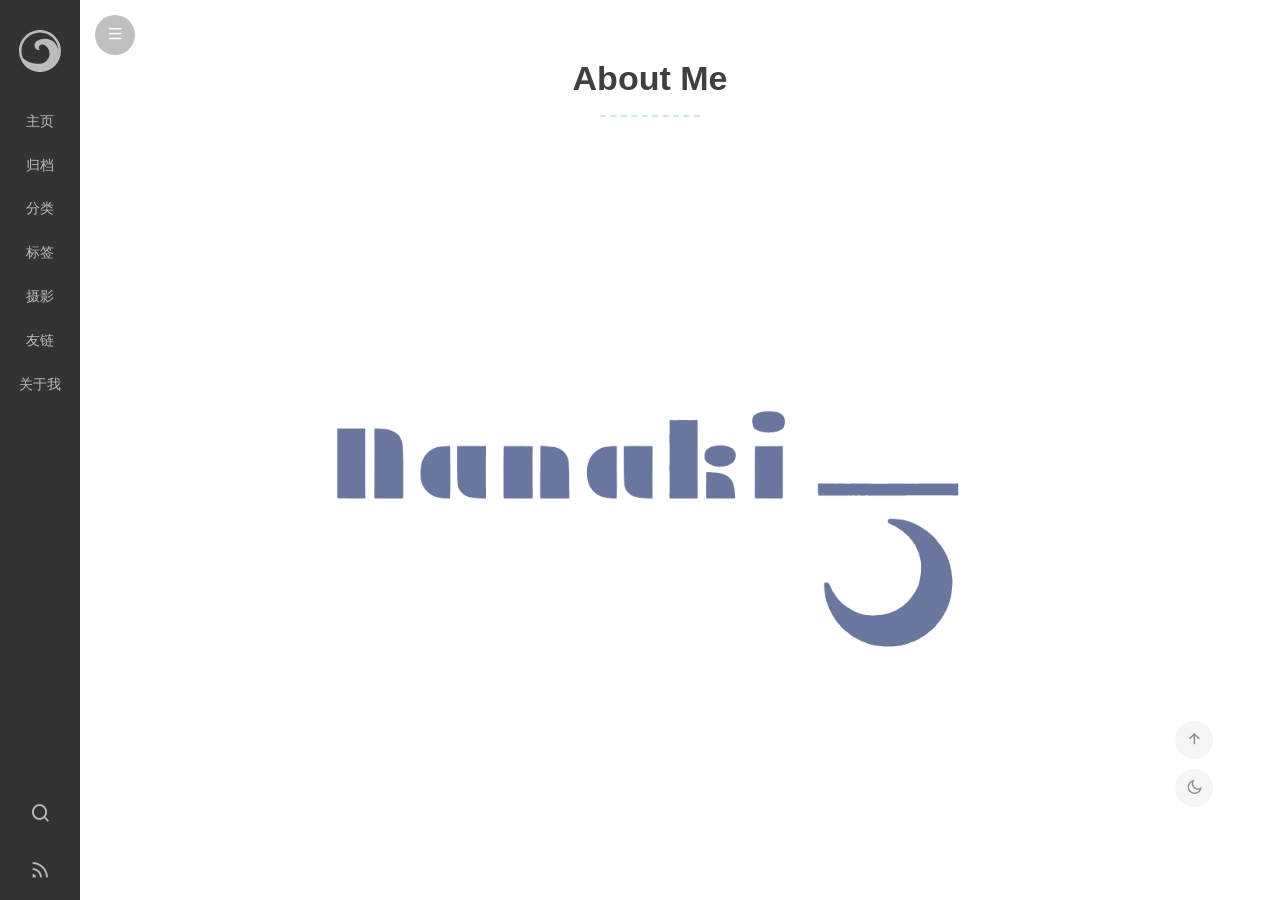
==== about/index.html @ 1ebc5bdf "Site updated: 2023-03-01 19:39:30" ====
<!DOCTYPE html>


<html lang="zh-CN">
  

    <head>
      <meta charset="utf-8" />
       
      <meta name="keywords" content="生活，旅行，代码，博客" />
       
      <meta name="description" content="前路漫漫，当克己，当慎独" />
      
      <meta
        name="viewport"
        content="width=device-width, initial-scale=1, maximum-scale=1"
      />
      <title>About Me |  Nanaki Blog</title>
  <meta name="generator" content="hexo-theme-ayer">
      
      <link rel="shortcut icon" href="/favicon.ico" />
       
<link rel="stylesheet" href="/dist/main.css">

      
<link rel="stylesheet" href="/css/fonts/remixicon.css">

      
<link rel="stylesheet" href="/css/custom.css">
 
      <script src="https://cdn.staticfile.org/pace/1.2.4/pace.min.js"></script>
       
 

      <link
        rel="stylesheet"
        href="https://cdn.jsdelivr.net/npm/@sweetalert2/theme-bulma@5.0.1/bulma.min.css"
      />
      <script src="https://cdn.jsdelivr.net/npm/sweetalert2@11.0.19/dist/sweetalert2.min.js"></script>

      <!-- mermaid -->
      
      <style>
        .swal2-styled.swal2-confirm {
          font-size: 1.6rem;
        }
      </style>
    </head>
  </html>
</html>


<body>
  <div id="app">
    
      
    <main class="content on">
      <section class="outer">
  <article
  id="about-"
  class="article article-type-about"
  itemscope
  itemprop="blogPost"
  data-scroll-reveal
>
  <div class="article-inner">
    
    <header class="article-header">
       
<h1 class="article-title sea-center" style="border-left:0" itemprop="name">
  About Me
</h1>
 

      
    </header>
       
    <div class="article-entry" itemprop="articleBody">
       
  <img src="[data-uri]">



<blockquote>
<p>姓名：Nanaki Zhang</p>
<p>现居：Shaanxi Xi’an</p>
<p>邮箱：<a href="mailto:&#110;&#97;&#110;&#x61;&#107;&#x69;&#46;&#100;&#x65;&#x73;&#117;&#x6b;&#97;&#x40;&#x67;&#x6d;&#x61;&#x69;&#x6c;&#46;&#x63;&#111;&#x6d;">&#110;&#97;&#110;&#x61;&#107;&#x69;&#46;&#100;&#x65;&#x73;&#117;&#x6b;&#97;&#x40;&#x67;&#x6d;&#x61;&#x69;&#x6c;&#46;&#x63;&#111;&#x6d;</a></p>
</blockquote>
 
      <!-- reward -->
      
      <div id="reword-out">
        <div id="reward-btn">
          打赏
        </div>
      </div>
      
    </div>
    

    <!-- copyright -->
    
    <div class="declare">
      <ul class="post-copyright">
        <li>
          <i class="ri-copyright-line"></i>
          <strong>版权声明： </strong>
          
          本博客所有文章除特别声明外，著作权归作者所有。转载请注明出处！
          
        </li>
      </ul>
    </div>
    
    <footer class="article-footer">
       
<div class="share-btn">
      <span class="share-sns share-outer">
        <i class="ri-share-forward-line"></i>
        分享
      </span>
      <div class="share-wrap">
        <i class="arrow"></i>
        <div class="share-icons">
          
          <a class="weibo share-sns" href="javascript:;" data-type="weibo">
            <i class="ri-weibo-fill"></i>
          </a>
          <a class="weixin share-sns wxFab" href="javascript:;" data-type="weixin">
            <i class="ri-wechat-fill"></i>
          </a>
          <a class="qq share-sns" href="javascript:;" data-type="qq">
            <i class="ri-qq-fill"></i>
          </a>
          <a class="douban share-sns" href="javascript:;" data-type="douban">
            <i class="ri-douban-line"></i>
          </a>
          <!-- <a class="qzone share-sns" href="javascript:;" data-type="qzone">
            <i class="icon icon-qzone"></i>
          </a> -->
          
          <a class="facebook share-sns" href="javascript:;" data-type="facebook">
            <i class="ri-facebook-circle-fill"></i>
          </a>
          <a class="twitter share-sns" href="javascript:;" data-type="twitter">
            <i class="ri-twitter-fill"></i>
          </a>
          <a class="google share-sns" href="javascript:;" data-type="google">
            <i class="ri-google-fill"></i>
          </a>
        </div>
      </div>
</div>

<div class="wx-share-modal">
    <a class="modal-close" href="javascript:;"><i class="ri-close-circle-line"></i></a>
    <p>扫一扫，分享到微信</p>
    <div class="wx-qrcode">
      <img src="//api.qrserver.com/v1/create-qr-code/?size=150x150&data=https://nanakimei.github.io/about/" alt="微信分享二维码">
    </div>
</div>

<div id="share-mask"></div>  
    </footer>
  </div>

   
  
   
  
</article>

</section>
      <footer class="footer">
  <div class="outer">
    <ul>
      <li>
        Copyrights &copy;
        2023
        <i class="ri-heart-fill heart_icon"></i> Nanaki
      </li>
    </ul>
    <ul>
      <li>
        
      </li>
    </ul>
    <ul>
      <li>
        
        
        <span>
  <span><i class="ri-user-3-fill"></i>访问人数:<span id="busuanzi_value_site_uv"></span></span>
  <span class="division">|</span>
  <span><i class="ri-eye-fill"></i>浏览次数:<span id="busuanzi_value_page_pv"></span></span>
</span>
        
      </li>
    </ul>
    <ul>
      
    </ul>
    <ul>
      
    </ul>
    <ul>
      <li>
        <!-- cnzz统计 -->
        
        <script type="text/javascript" src='https://s9.cnzz.com/z_stat.php?id=1278069914&amp;web_id=1278069914'></script>
        
      </li>
    </ul>
  </div>
</footer>    
    </main>
    <div class="float_btns">
      <div class="totop" id="totop">
  <i class="ri-arrow-up-line"></i>
</div>

<div class="todark" id="todark">
  <i class="ri-moon-line"></i>
</div>

    </div>
    <aside class="sidebar on">
      <button class="navbar-toggle"></button>
<nav class="navbar">
  
  <div class="logo">
    <a href="/"><img src="/images/ayer-side.svg" alt="Nanaki Blog"></a>
  </div>
  
  <ul class="nav nav-main">
    
    <li class="nav-item">
      <a class="nav-item-link" href="/">主页</a>
    </li>
    
    <li class="nav-item">
      <a class="nav-item-link" href="/archives">归档</a>
    </li>
    
    <li class="nav-item">
      <a class="nav-item-link" href="/categories">分类</a>
    </li>
    
    <li class="nav-item">
      <a class="nav-item-link" href="/tags">标签</a>
    </li>
    
    <li class="nav-item">
      <a class="nav-item-link" target="_blank" rel="noopener" href="https://space.bilibili.com/486816?spm_id_from=333.337.0.0">摄影</a>
    </li>
    
    <li class="nav-item">
      <a class="nav-item-link" href="/friends">友链</a>
    </li>
    
    <li class="nav-item">
      <a class="nav-item-link" href="/about">关于我</a>
    </li>
    
  </ul>
</nav>
<nav class="navbar navbar-bottom">
  <ul class="nav">
    <li class="nav-item">
      
      <a class="nav-item-link nav-item-search"  title="搜索">
        <i class="ri-search-line"></i>
      </a>
      
      
      <a class="nav-item-link" target="_blank" href="/atom.xml" title="RSS Feed">
        <i class="ri-rss-line"></i>
      </a>
      
    </li>
  </ul>
</nav>
<div class="search-form-wrap">
  <div class="local-search local-search-plugin">
  <input type="search" id="local-search-input" class="local-search-input" placeholder="Search...">
  <div id="local-search-result" class="local-search-result"></div>
</div>
</div>
    </aside>
    <div id="mask"></div>

<!-- #reward -->
<div id="reward">
  <span class="close"><i class="ri-close-line"></i></span>
  <p class="reward-p"><i class="ri-cup-line"></i>请我喝杯咖啡吧~</p>
  <div class="reward-box">
    
    <div class="reward-item">
      <img class="reward-img" src="/images/alipay.jpg">
      <span class="reward-type">支付宝</span>
    </div>
    
    
    <div class="reward-item">
      <img class="reward-img" src="/images/wechat.jpg">
      <span class="reward-type">微信</span>
    </div>
    
  </div>
</div>
    
<script src="/js/jquery-3.6.0.min.js"></script>
 
<script src="/js/lazyload.min.js"></script>

<!-- Tocbot -->

<script src="https://cdn.staticfile.org/jquery-modal/0.9.2/jquery.modal.min.js"></script>
<link
  rel="stylesheet"
  href="https://cdn.staticfile.org/jquery-modal/0.9.2/jquery.modal.min.css"
/>
<script src="https://cdn.staticfile.org/justifiedGallery/3.8.1/js/jquery.justifiedGallery.min.js"></script>

<script src="/dist/main.js"></script>

<!-- ImageViewer -->
 <!-- Root element of PhotoSwipe. Must have class pswp. -->
<div class="pswp" tabindex="-1" role="dialog" aria-hidden="true">

    <!-- Background of PhotoSwipe. 
         It's a separate element as animating opacity is faster than rgba(). -->
    <div class="pswp__bg"></div>

    <!-- Slides wrapper with overflow:hidden. -->
    <div class="pswp__scroll-wrap">

        <!-- Container that holds slides. 
            PhotoSwipe keeps only 3 of them in the DOM to save memory.
            Don't modify these 3 pswp__item elements, data is added later on. -->
        <div class="pswp__container">
            <div class="pswp__item"></div>
            <div class="pswp__item"></div>
            <div class="pswp__item"></div>
        </div>

        <!-- Default (PhotoSwipeUI_Default) interface on top of sliding area. Can be changed. -->
        <div class="pswp__ui pswp__ui--hidden">

            <div class="pswp__top-bar">

                <!--  Controls are self-explanatory. Order can be changed. -->

                <div class="pswp__counter"></div>

                <button class="pswp__button pswp__button--close" title="Close (Esc)"></button>

                <button class="pswp__button pswp__button--share" style="display:none" title="Share"></button>

                <button class="pswp__button pswp__button--fs" title="Toggle fullscreen"></button>

                <button class="pswp__button pswp__button--zoom" title="Zoom in/out"></button>

                <!-- Preloader demo http://codepen.io/dimsemenov/pen/yyBWoR -->
                <!-- element will get class pswp__preloader--active when preloader is running -->
                <div class="pswp__preloader">
                    <div class="pswp__preloader__icn">
                        <div class="pswp__preloader__cut">
                            <div class="pswp__preloader__donut"></div>
                        </div>
                    </div>
                </div>
            </div>

            <div class="pswp__share-modal pswp__share-modal--hidden pswp__single-tap">
                <div class="pswp__share-tooltip"></div>
            </div>

            <button class="pswp__button pswp__button--arrow--left" title="Previous (arrow left)">
            </button>

            <button class="pswp__button pswp__button--arrow--right" title="Next (arrow right)">
            </button>

            <div class="pswp__caption">
                <div class="pswp__caption__center"></div>
            </div>

        </div>

    </div>

</div>

<link rel="stylesheet" href="https://cdn.staticfile.org/photoswipe/4.1.3/photoswipe.min.css">
<link rel="stylesheet" href="https://cdn.staticfile.org/photoswipe/4.1.3/default-skin/default-skin.min.css">
<script src="https://cdn.staticfile.org/photoswipe/4.1.3/photoswipe.min.js"></script>
<script src="https://cdn.staticfile.org/photoswipe/4.1.3/photoswipe-ui-default.min.js"></script>

<script>
    function viewer_init() {
        let pswpElement = document.querySelectorAll('.pswp')[0];
        let $imgArr = document.querySelectorAll(('.article-entry img:not(.reward-img)'))

        $imgArr.forEach(($em, i) => {
            $em.onclick = () => {
                // slider展开状态
                // todo: 这样不好，后面改成状态
                if (document.querySelector('.left-col.show')) return
                let items = []
                $imgArr.forEach(($em2, i2) => {
                    let img = $em2.getAttribute('data-idx', i2)
                    let src = $em2.getAttribute('data-target') || $em2.getAttribute('src')
                    let title = $em2.getAttribute('alt')
                    // 获得原图尺寸
                    const image = new Image()
                    image.src = src
                    items.push({
                        src: src,
                        w: image.width || $em2.width,
                        h: image.height || $em2.height,
                        title: title
                    })
                })
                var gallery = new PhotoSwipe(pswpElement, PhotoSwipeUI_Default, items, {
                    index: parseInt(i)
                });
                gallery.init()
            }
        })
    }
    viewer_init()
</script> 
<!-- MathJax -->

<!-- Katex -->

<!-- busuanzi  -->
 
<script src="/js/busuanzi-2.3.pure.min.js"></script>
 
<!-- ClickLove -->

<!-- ClickBoom1 -->

<!-- ClickBoom2 -->

<!-- CodeCopy -->
 
<link rel="stylesheet" href="/css/clipboard.css">
 <script src="https://cdn.staticfile.org/clipboard.js/2.0.10/clipboard.min.js"></script>
<script>
  function wait(callback, seconds) {
    var timelag = null;
    timelag = window.setTimeout(callback, seconds);
  }
  !function (e, t, a) {
    var initCopyCode = function(){
      var copyHtml = '';
      copyHtml += '<button class="btn-copy" data-clipboard-snippet="">';
      copyHtml += '<i class="ri-file-copy-2-line"></i><span>COPY</span>';
      copyHtml += '</button>';
      $(".highlight .code pre").before(copyHtml);
      $(".article pre code").before(copyHtml);
      var clipboard = new ClipboardJS('.btn-copy', {
        target: function(trigger) {
          return trigger.nextElementSibling;
        }
      });
      clipboard.on('success', function(e) {
        let $btn = $(e.trigger);
        $btn.addClass('copied');
        let $icon = $($btn.find('i'));
        $icon.removeClass('ri-file-copy-2-line');
        $icon.addClass('ri-checkbox-circle-line');
        let $span = $($btn.find('span'));
        $span[0].innerText = 'COPIED';
        
        wait(function () { // 等待两秒钟后恢复
          $icon.removeClass('ri-checkbox-circle-line');
          $icon.addClass('ri-file-copy-2-line');
          $span[0].innerText = 'COPY';
        }, 2000);
      });
      clipboard.on('error', function(e) {
        e.clearSelection();
        let $btn = $(e.trigger);
        $btn.addClass('copy-failed');
        let $icon = $($btn.find('i'));
        $icon.removeClass('ri-file-copy-2-line');
        $icon.addClass('ri-time-line');
        let $span = $($btn.find('span'));
        $span[0].innerText = 'COPY FAILED';
        
        wait(function () { // 等待两秒钟后恢复
          $icon.removeClass('ri-time-line');
          $icon.addClass('ri-file-copy-2-line');
          $span[0].innerText = 'COPY';
        }, 2000);
      });
    }
    initCopyCode();
  }(window, document);
</script>
 
<!-- CanvasBackground -->

<script>
  if (window.mermaid) {
    mermaid.initialize({ theme: "forest" });
  }
</script>


    
    <div id="music">
    
    
    
    <iframe frameborder="no" border="1" marginwidth="0" marginheight="0" width="200" height="52"
        src="//music.163.com/outchain/player?type=2&id=2613060712&auto=1&height=32"></iframe>
</div>

<style>
    #music {
        position: fixed;
        right: 15px;
        bottom: 0;
        z-index: 998;
    }
</style>
    
    

  </div>
</body>

</html>
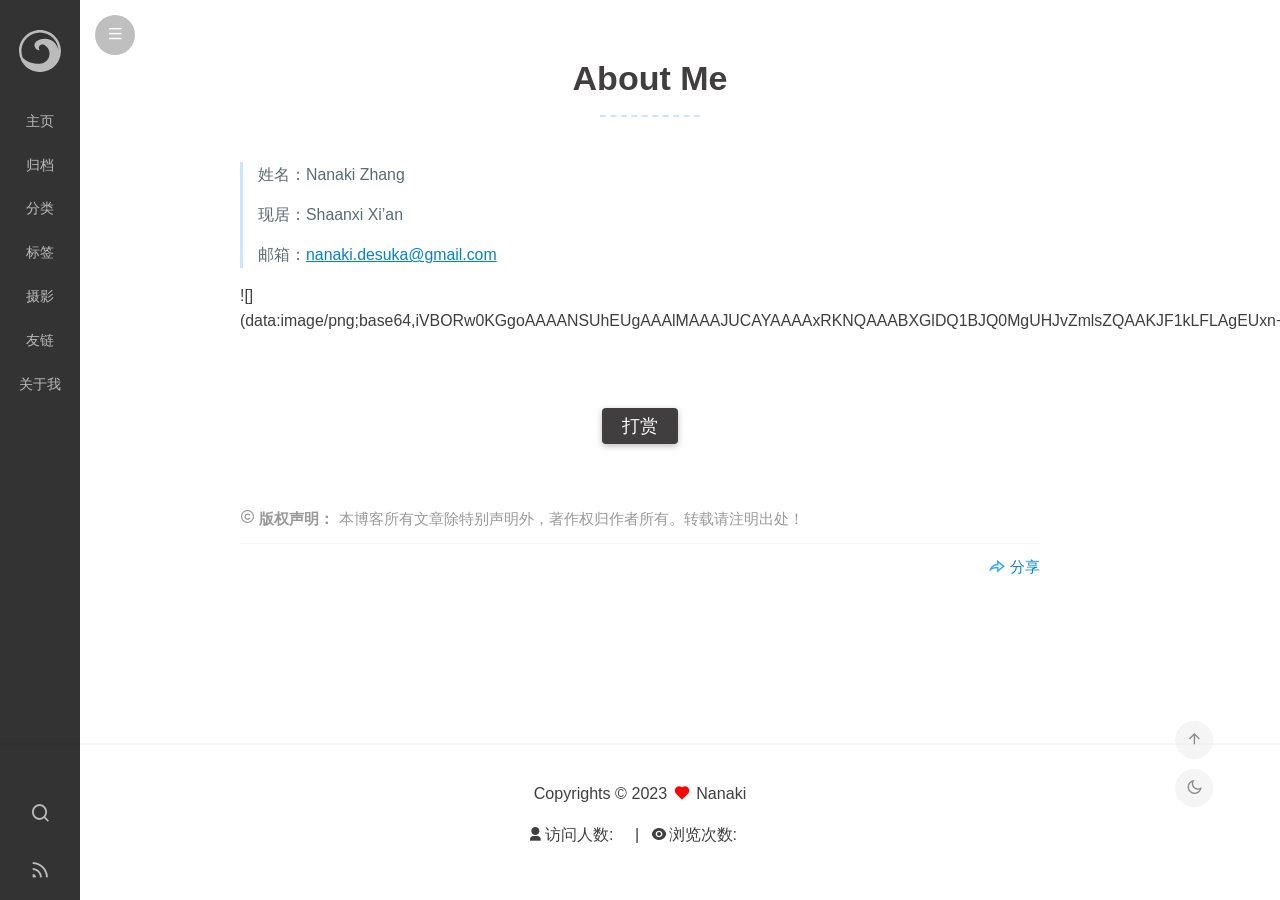
==== commit 4ea27b35: "Site updated: 2023-03-01 19:54:05" ====
--- a/about/index.html
+++ b/about/index.html
@@ -77,15 +77,12 @@
        
     <div class="article-entry" itemprop="articleBody">
        
-  <img src="[data-uri]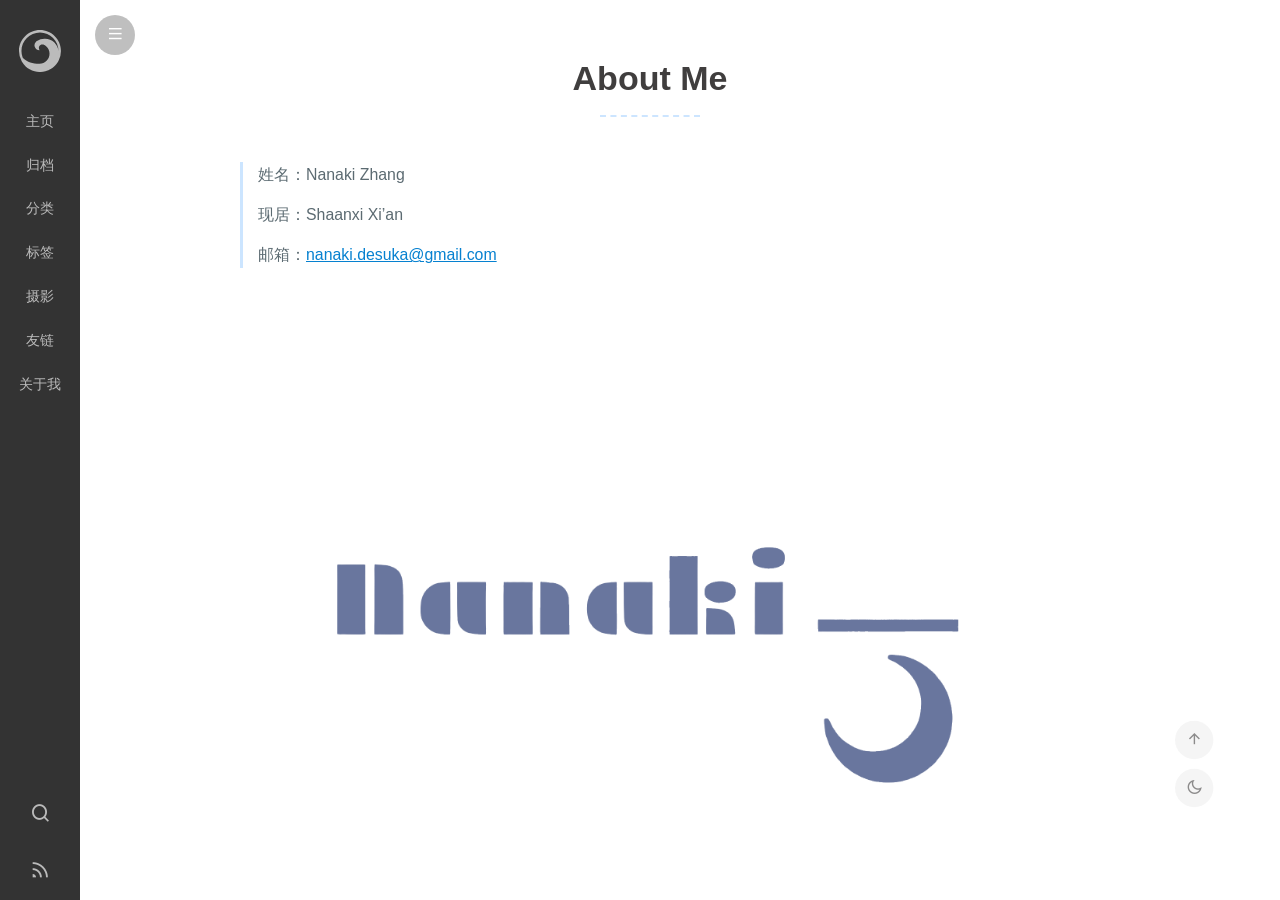
==== commit a6177b22: "Site updated: 2023-03-01 19:55:53" ====
--- a/about/index.html
+++ b/about/index.html
@@ -80,10 +80,9 @@
   <blockquote>
 <p>姓名：Nanaki Zhang</p>
 <p>现居：Shaanxi Xi’an</p>
-<p>邮箱：<a href="mailto:&#110;&#97;&#110;&#97;&#x6b;&#x69;&#x2e;&#x64;&#x65;&#x73;&#117;&#107;&#97;&#64;&#x67;&#109;&#97;&#x69;&#x6c;&#x2e;&#99;&#x6f;&#x6d;">&#110;&#97;&#110;&#97;&#x6b;&#x69;&#x2e;&#x64;&#x65;&#x73;&#117;&#107;&#97;&#64;&#x67;&#109;&#97;&#x69;&#x6c;&#x2e;&#99;&#x6f;&#x6d;</a></p>
+<p>邮箱：<a href="mailto:&#x6e;&#x61;&#x6e;&#97;&#x6b;&#x69;&#x2e;&#100;&#x65;&#115;&#117;&#107;&#97;&#x40;&#103;&#x6d;&#x61;&#x69;&#x6c;&#46;&#x63;&#x6f;&#x6d;">&#x6e;&#x61;&#x6e;&#97;&#x6b;&#x69;&#x2e;&#100;&#x65;&#115;&#117;&#107;&#97;&#x40;&#103;&#x6d;&#x61;&#x69;&#x6c;&#46;&#x63;&#x6f;&#x6d;</a></p>
 </blockquote>
-<p>![](data:image&#x2F;png;base64,iVBORw0KGgoAAAANSUhEUgAAAlMAAAJUCAYAAAAxRKNQAAABXGlDQ1BJQ0MgUHJvZmlsZQAAKJF1kLFLAgEUxn+mIYVgUEREg0M0adTZ0FoREYmIFlS0nKdpYHqcV9HWUFCbUEub6NLUWBAN&#x2F;QcFQUNE1NQfELmUXO+0UqMePN6Pj&#x2F;c+Ph60eVRdz7iA9axpRGcmfYtLyz73C04cdNBNQNXy+kQkEpIVvmdrVe5kV+o2YHvNXRycbpb3n1VvOL5S7P9jv6U6E8m8JvNDWtF0wwTHiHBky9Rt3hHuMSSU8JHNqTqf2Byv82VtZz46JXwj3KWl1YTwk7A&#x2F;3qSnmng9s6F9ZbDTe5LZhZjMXukBQkwTxkcMhTGSBBhFUv1zM1a7mSKHzjYGa6RIY8r9hCg6GXHwMUsWjWH8woq4KQTtX&#x2F;&#x2F;+YUPLlWD8DZyFhhY&#x2F;hvM96LtvaINF8O7C2bWuGurPZx0VV341qNTZMwntj5b1OgTuQ6gWLOu9ZFnVsvg&#x2F;wFX2Ey4XY6KgIsR9AAAAOGVYSWZNTQAqAAAACAABh2kABAAAAAEAAAAaAAAAAAACoAIABAAAAAEAAAJToAMABAAAAAEAAAJUAAAAAPwuWbkAACyXSURBVHgB7d1tdxNHmgZgyTYQkpDMJtkv+&#x2F;9&#x2F;[base64]&#x2F;v3bP7uzWy2WMzmy8Vs1r6Gv8&#x2F;m89ns5ma2nA&#x2F;&#x2F;bX1zO1ve3s2WT756&#x2F;&#x2F;PrZzFDAqMICFOjMOqEAAEC&#x2F;QnM79&#x2F;N5n&#x2F;9Prt58+f78LRjiEOk+vgaAlYLVIuvvpkt755+&#x2F;Lm&#x2F;ESCwUUCY2sjihwQIEJi2QAtSt7&#x2F;9&#x2F;GiI2jjL5XI2HwLY7Zu&#x2F;ZvcvfhiC1bONb&#x2F;NDAgTeC7hnykogQIDAtQks7me3r345Lkg9sFjObl&#x2F;&#x2F;Opvfv33wU98QIPBQQJh66OE7AgQITF7g5u1fw&#x2F;1Q9+PMo52l+nu4TOhFgMBWAZf5ttL4BQECFQTajdnxq91j1NG9RfN3455JcmYqXiE6uHIBYerKC2x6BAjsFrj9&#x2F;d&#x2F;xWZx2T9H9ix93H+icvx07TLVPAXoRILBVwGW+rTR+QYAAgYkKDFscjPlajtzfmGPTF4EeBISpHqpgDAQIEBhRYPRLjrdPRhydrghcn4AwdX01NSMCBIoLLJ+MuzfU8k6YKr6kTP8RAWHqESC&#x2F;JkCAwNQE2pmpxTffjzLsVV&#x2F;D5p1eBAhsF3AD+nab7n7THgVx8+freFyL599u&#x2F;ORR26TvZv0R6GE75PXjJWbDYyZW90y0R0600&#x2F;3t8RNeBAh0LbB4NgSgYVuDmz9eDeNcHjXW9miZtmnn8D&#x2F;6o9prRKCKgDA1pUoP+8bM2&#x2F;4x6evZ8409rB498Un&#x2F;G&#x2F;&#x2F;vcwhSi6fPZ8v2ZVfkjY5+SKAXgcVX384Wz75e&#x2F;UfS&#x2F;M0fw7P59tsyof1vu4Wx5dPhGX1eBAg8KiBMPUrkDQ8E2n&#x2F;p&#x2F;v3HbNa+hk&#x2F;43H&#x2F;93SpYPXiPbwgQ6EdgOLPcnrE3a1+rhxwPm3m2BxwPDzqef9jYc3XmefWg4w9nodvfvQgQ2FtAmNqbyhu&#x2F;EGiPrHj9crZ4&#x2F;m74evHFr&#x2F;2AAIHOBNql+tkQlD7snHDcxb&#x2F;O5mQ4BDoQ8J8fHRRh6kO4+fPVbLXx4ZH3ZUx9&#x2F;sZPgAABArUFhKna9R9t9vPhst&#x2F;q8t9oPeqIAAECBAhMQ0CYmkadJjHK9580dOFgEsUySAIECBAYTUCYGo1SR+0p9c5OWQcECBAgUE1AmKpW8RPPd&#x2F;7X7yc+gu4JECBAgEBfAsJUX&#x2F;WY&#x2F;GjaXlXHbhA4+cmbAAECBAiUFBCmSpb9tJOe3w&#x2F;72HgRIECAAIEiAvaZKlLos06zbQQ4PIbiVK&#x2F;V2a92jNWmg+83H1wda7054ScHbpsStk8axq8Nfe&#x2F;qsz36Z&#x2F;72711v2e93w8aobQfrz1+re9OaQXu1x&#x2F;sM4&#x2F;vnkT&#x2F;zYROhYT+hHl5TqNVZnYaatUc2zRfDGdxWv7Y+h3W8enRT2yiz7QM1PFev7UC+enRTNLhhR6kRLru3R8osn9gJPSqFxlcvcLp&#x2F;8a6ezgS3CbR&#x2F;KJazZ9t+fcTPl7P5m79W4eSmBZR1iPisp1WY+PyBrMNlx7YPVvra2PeOTudv23MURzju8A&#x2F;rbEOYmv&#x2F;9++5HgwwBq&#x2F;0DuBgeHXTefwinV6sdZRztVy1Y3&#x2F;z1emvAHh7S9M+x2lpvr9UDhtsTBtoaOOY1fLD25o&#x2F;fjmn5oE0L8+ddQw8O7xsCkxAQpiZRpokNcsTLfKuHLw+h5P29WBNzuORwh8f+NLvb4aud7Vg8&#x2F;fr9LvUnfEi1Wm0ueDuLePP7vzf&#x2F;csdP29nN299+ni2++dfGs5M7mvoVAQJnFhCmzgxe4XDr531Fcx0ufdy++nU4+&#x2F;Im6kbjQWB4Dtv6rMj9ix+GcPXhWSJj4ajVVsl2me3mj&#x2F;9s&#x2F;f0+v2hBbNku&#x2F;7nUtg+X9xC4iEAfN1ZcZOoOejqBbOPOFsbaf5ELUuNWaH7&#x2F;dnbXXIc&#x2F;x3qp1W7JFmLHeI1xuW6MceiDAIHNAsLUZhc&#x2F;vZDAP&#x2F;84r7ZYuNAgrvmwq6D6y3BDThZ4G5Fa7V4o&#x2F;9x8v&#x2F;tte&#x2F;229dW8vQgQ6FNAmOqzLmVHdfP65dYbzMuijD3x4bLcGGdM1Gp3YUY&#x2F;sypM7Qb3WwIXFBCmLojv0A8FVvf1uEfqIcqJvlt9ZD44O6VWjxdmOfLN&#x2F;m2LAi8CBPoUEKb6rEu9UbWzJSNsJVAP7sgZN+9he4WjXmq1F9vRWxps6H0VpNo+VF4ECHQp4H+dXZal3qDaRoZj3MdTT+74GR+7qaha7Wm+ZcPVPVs&#x2F;eNvyqU0zH4D4hkBnAsJUZwWpOpy2CaXXeQXm7477VJ9a7V+nxTffD1saZBvYLp8+H&#x2F;YI+27&#x2F;g3onAQJnFxCmzk7ugJ8LrD6p5NN7n7Oc&#x2F;vvhct2hm6Gq1aFlmc&#x2F;uv&#x2F;1htvjq26Hh8NifA19t9&#x2F;H7b&#x2F;&#x2F;rwFbeToDAuQXc0Xhuccf7QmD0Tz19cQQ&#x2F;2CowBKpDXmp1iNaH9w43oi&#x2F;aY2GGYNSeEzl&#x2F;Ozwaadd&#x2F;PLTnQLZHuAyPRlo9xuiIQ2pCgMB5BYSp83o72iaBIy83berKzw4UOPQTfWp1IPDHt68eGDyEqtls+Bp2pV&#x2F;tG9XCbPtaP+S47U7vRvOPaP5GYCICwtRECnXNwxxzR+5rdjrJ3A49MzXi7uknmc9UOm2Phxm+vAgQuA4B&#x2F;2u+jjpOexYH&#x2F;oM+7cl2NvpDN0JXq84KaDgECPQgIEz1UIXiY5gfeqmpuNclp69Wl9R3bAIEehVwma&#x2F;XylQal7Md06m2Wh1Uq3aj+c0f&#x2F;&#x2F;nYZrgfanVTebvMNx&#x2F;uj2p&#x2F;tp3N271SXgQITFZAmJps6a5p4O0j44deb7qm+U9pLmp1ULWG8Pn55qibNkhoe1Etng6f4Gubc478GJqDxuvNBAgcJSBMHcWm0ZgC7Ubc+f1hH9Ef8&#x2F;j62l9Arfa3OuSdLXDdDl+zP4ZtFJ59s9pK4ZD23kuAwGUF3DN1WX9HbwI+Cj6ddaBWp63VcP9ge4j07atfPF7ptNJ6JzCqgDA1KqfOjhJo94yc6uWSybiyajWu55beVmeqfvu&#x2F;YT+q+y3v8GMCBHoSEKZ6qkbRsSzunp5u5s6kjGqrVqNy7uys3bx++&#x2F;u&#x2F;d77HLwkQ6ENAmOqjDqVHkT4IdheejRF36Rz+O7U63Cxp0c5QeYRPIqgtgfMInPD6ynkm4ChXIDB8LHx5+2S4Cf3t+JNpZ6bapT57WY1jq1bjOB7Qy82fr2b3L348oMV03nozPKvQ&#x2F;zZPX6&#x2F;l7fD&#x2F;sU+GT4p6nUxAmDoZrY4PEVg8fzG7ff3rIU32fu&#x2F;y7tnq4bJ7N&#x2F;DGnQJqtZNn9F+uzk4Nl&#x2F;xW+1GN3vvlO3ywD9flh3OVI7h&#x2F;8cNVzqunSbnM11M1Co+l7a9zqn8slk9OeE9WwZqp1QWKPoQpLwIE+hUQpvqtTbmRLb751zDnTVsaZhSLp89thJgRftFarb4gOekP5gth6qTAOicQCghTIaDm4wksh0&#x2F;1Lb7+brwO1z0N9&#x2F;m0jRC9xhNQq&#x2F;Es9+rJFgl7MXkTgUsJCFOXknfcjQKLr4bdn7&#x2F;6duPvkh8unn97ssuIybim3Fatzle9uTB1PmxHInCEgDB1BJompxVoZ6fu2yW&#x2F;MTfcHD7V1z4RtXrI7GmHX6p3tTpTue9t3nkmaYchcJSAMHUUm0anFlg++3oIPz&#x2F;N2uWk0V7D5b777&#x2F;97uOT39Whd6mj4ZLtanXwZODN1cmIHIBAJ2Boh4tP4lALLuyez++9+Wm1aePPn63G2NxjOULWbp5fDPVTzYY+bmzd&#x2F;DmnAQ5bTOqpVKvhY++Vjb5jk79uHQ1YfEJnk6A2awEcBYeqjhb91KtDOTq32SRk23my7Qb&#x2F;fd2fY4HOxmM1bEFp9HfaPTfvHf3n3&#x2F;RCsvn&#x2F;f57uhv+Hj56uNQ4f+5m2Tz9WXoHXIslCrQ7S8d9RL+TgJXFBg&#x2F;[base64]&#x2F;e3n2fzdm9UQl3dP3&#x2F;&#x2F;55Nk&#x2F;3y8&#x2F;&#x2F;L3nORjbuALC1LieeiNAgACBKxa4+fPVP0GqTXMdqtZ&#x2F;fjr1xfMXq2&#x2F;Xf376O3+&#x2F;LgFh6rrqaTYECBAgcEKB9ZmofQ7Rgld7tT9boGptnbXaR25675m&#x2F;fPlyOb1hGzEBAgQIELiMwPzt36szUuuwdOgoWrBytupQtb7fL0z1XR+jI0CAAIGOBVqgEqo6LtCZhiZMnQnaYQgQIEDgegWEquut7T4zszXCPkreQ4AAAQIEdggkl+6SILZjSH51RgFnps6I7VAECBAgcP0CSThKQtn1y&#x2F;Y7Q2em+q2NkREgQIDABAWSQJQEsQlSXc2QhamrKaWJECBAgEAvAi1Q3b&#x2F;48ajhtEDVNgb1mo6AMDWdWhkpAQIECExIoO0pdWygapuArnZaH7Zh8OpfQJjqv0ZGSIAAAQITFYgD1atfZm1fK6++BYSpvutjdAQIECAwcYEkULWp3wpU3a8AYar7EhkgAQIECExdoAWqdh&#x2F;VsS+B6li587QTps7j7CgECBAgUFyghalDnu33OVe7Md2rTwFhqs+6GBUBAgQIXKHA&#x2F;Xc&#x2F;HT2rdlO6QHU030kbClMn5dU5AQIECBB4KJBc7rMP1UPLXr4TpnqphHEQIECAQAmBMS73+YRfX0tFmOqrHkZDgAABAgUEkrNTjafdkO7Vj4Aw1U8tjIQAAQIEigi0T&#x2F;[base64]&#x2F;[base64]&#x2F;V3dAIECBD4INAud62&#x2F;bn&#x2F;7uYTLOjyOOVmPpxlTc7++hKn9nLyLAAECBE4s8OnlqVWoGs5UXfPrFEHqmr16npsw1XN1jI0AAQKFBYSNwsWf2NSFqYkVzHAJECBwrQKfX5665rNTLSieKiwu755e6xLpdl7CVLelMTACBAjUEtgUAlqg8iLQu4Aw1XuFjI8AAQKFBdrZm0&#x2F;vpboGilOelWo+n5&#x2F;huwaz3ucgTPVeIeMjQIBAEYFtIeBUl8MuxXpt87mUY0&#x2F;HFaZ6qoaxECBAgMAXAu1S37UEkGuZxxdFKv4DYar4AjB9AgQI9CSw6b6pNr4WQqZ+ua&#x2F;N4dRhavH8RU&#x2F;lLDMWYapMqU2UAAEC0xY4dRA5pc6nu7uf8jjbwugpj6nvIexDIECAAAECvQjsOrPSLvdNdWf021e&#x2F;nIV4231nZzl44YMIU4WLb+oECBDoTaCFgV1nV6YYqM4VAHcF0d7qfG3jEaauraLmQ4AAgYkLPBYKpnJDeru014JUG6&#x2F;XdQsIU9ddX7MjQIDAVQq0+6fOdcbnGMBVkBou7Z0zSD0WQo+Zhzb7CQhT+zl5FwECBAicSeCxS33rYbSgcvfr&#x2F;3b3Kb9V0DvTPVJrC0FqLXGZP4Wpy7g7KgECBAjsEDgkHLSbu3v5pF8bRy9j2cHrVyML3I3cn+4IECBAgEAscOin0tYhpoWwQ4JYPNAPHayPP1Z&#x2F;h&#x2F;RzqTkfMsZrf68wde0VNj8CBAhMVKCFhEPP8nz6&#x2F;nOEqvX+Uee8N2qi5bzqYQtTV11ekyNAgMB0BVoYamHl0KCyDlTtz1OctVmPaf3nJYVPMb9Lzmeqxxamplo54yZAgEABgRYWkg0vW6BqX23vqvWN7YdeQmzM6zNQq793tNVB8&#x2F;G6vIAwdfkaGAEBAgQIbBFYB6BDz0593l1r&#x2F;2kf641BtwWrFp7Wr0&#x2F;brX&#x2F;Ww5+CVA9VeD8GYaqfWhgJAQIECGwQSM9Obejyn2DVa1DaNObPfyZMfS5yue9tjXA5e0cmQIAAgT0E2tkjweEhFI+HHpf+Tpi6dAUcnwABAgQeFWjhYX1p7tE3X&#x2F;kbmoUw1VeRham+6mE0BAgQILBFQICYneTTiVu4&#x2F;fgAAWHqACxvJUCAAIHLCbTLffcvfrzcAC585HZmTqC8cBG2HF6Y2gLjxwQIECDQn0DlQCVI9bce1yMSptYS&#x2F;iRAgACBSQhUvCG9Bak2b68+BYSpPutiVAQIECCwQ6CFiypnairNdUfJu&#x2F;6Vfaa6Lo&#x2F;BESBAgMA2gXWYWj8+Ztv7pvzzdo+YM1L9V1CY6r9GRkiAAAECWwSuNVC1m83vv&#x2F;tpy6z9uDcBl&#x2F;l6q4jxECBAgMBBAi1Qvfvhf65mH6o2H0HqoCVw8TcLUxcvgQEQIECAwBgCLYCsz1SN0d8l+mjjn&#x2F;ocLuF26WO6zHfpCjg+AQIECIwmsA4iU7uPar2HlPujRlsKZ+1ImDort4MRIECAwKkF1md3WqCaQqhyk&#x2F;mpV8Tp+xemTm&#x2F;sCAQIECBwAYHeQ9V6fBegcciRBYSpkUF1R4AAAQJ9CaxDSy9nqnxSr6&#x2F;1McZohKkxFPVBgAABAt0LXDJUre+Jakjui+p+qRw8QGHqYDINCBAgQGDKAutQ1ebQzlbN3&#x2F;49m797M&#x2F;qU1gFKeBqdtrsOhanuSmJABAgQIHAugRasZu1reK1vVm&#x2F;hqr32DVgtNK1fLTi17wWotUiNP4WpGnU2SwIECBB4RGAVrNp7PoSrT9++Dlif&#x2F;[base64]&#x3D;）</p>
- 
+<img height="200" src="[data-uri]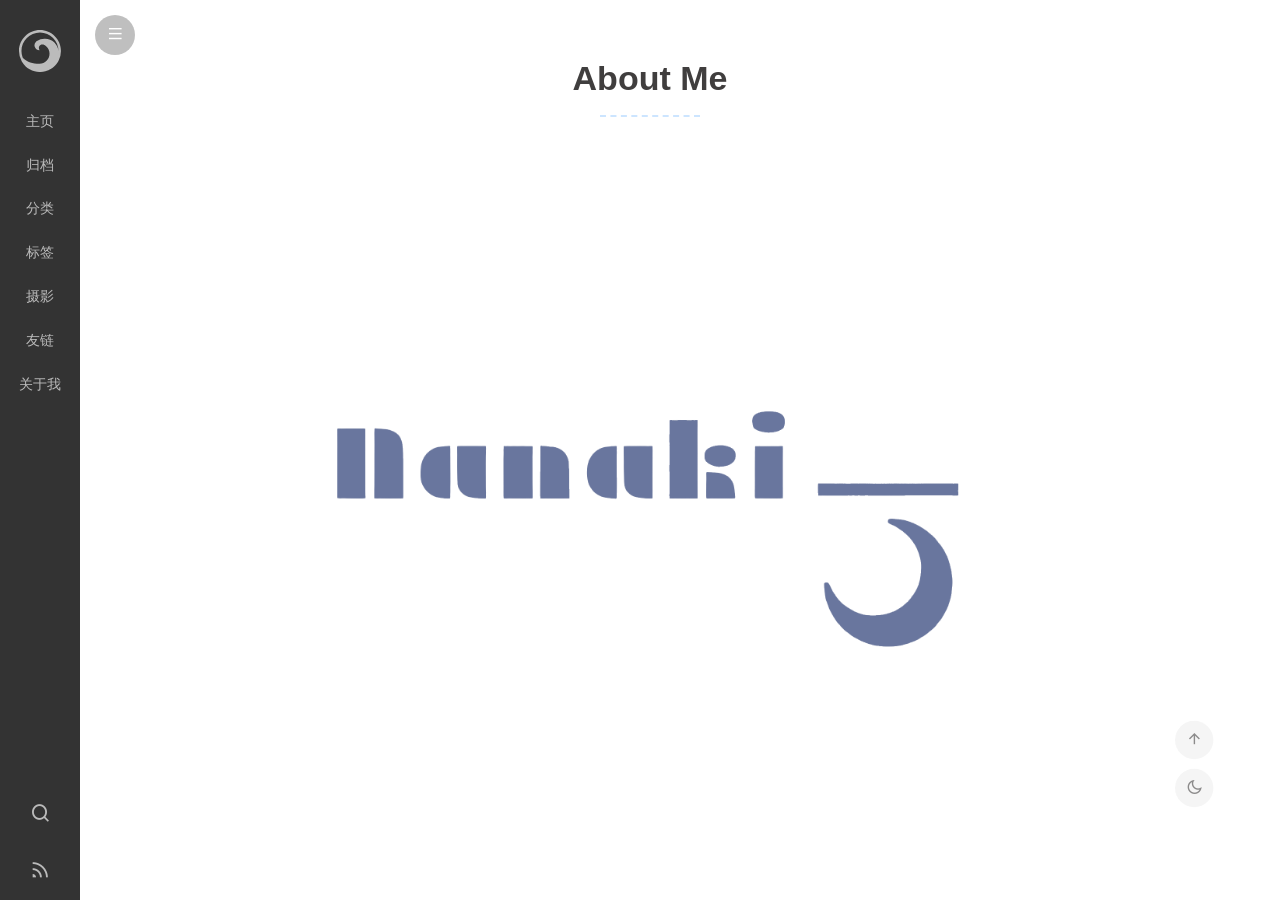
==== commit 115beea9: "Site updated: 2023-03-01 20:04:36" ====
--- a/about/index.html
+++ b/about/index.html
@@ -77,12 +77,16 @@
        
     <div class="article-entry" itemprop="articleBody">
        
-  <blockquote>
+  <img height="100" src="[data-uri]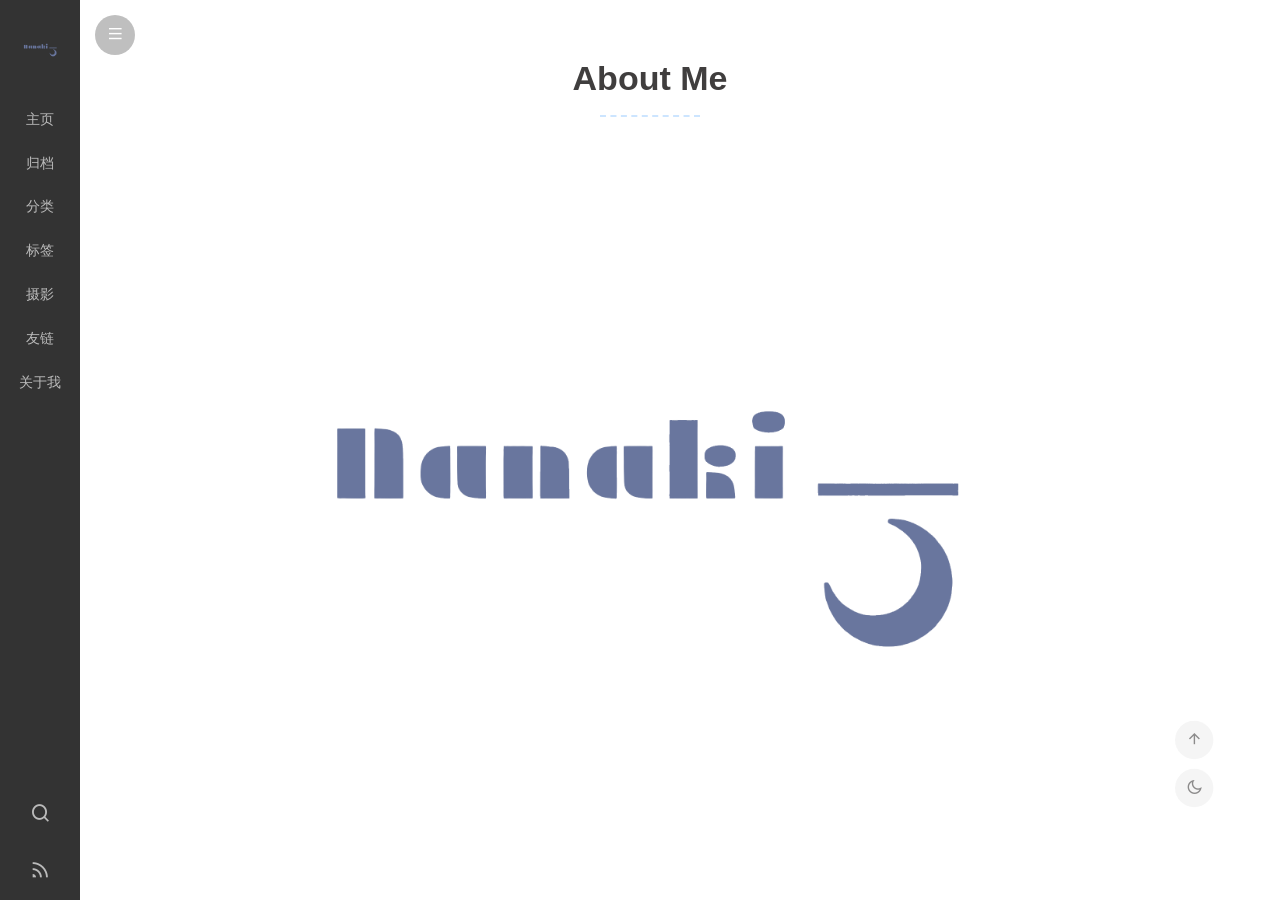
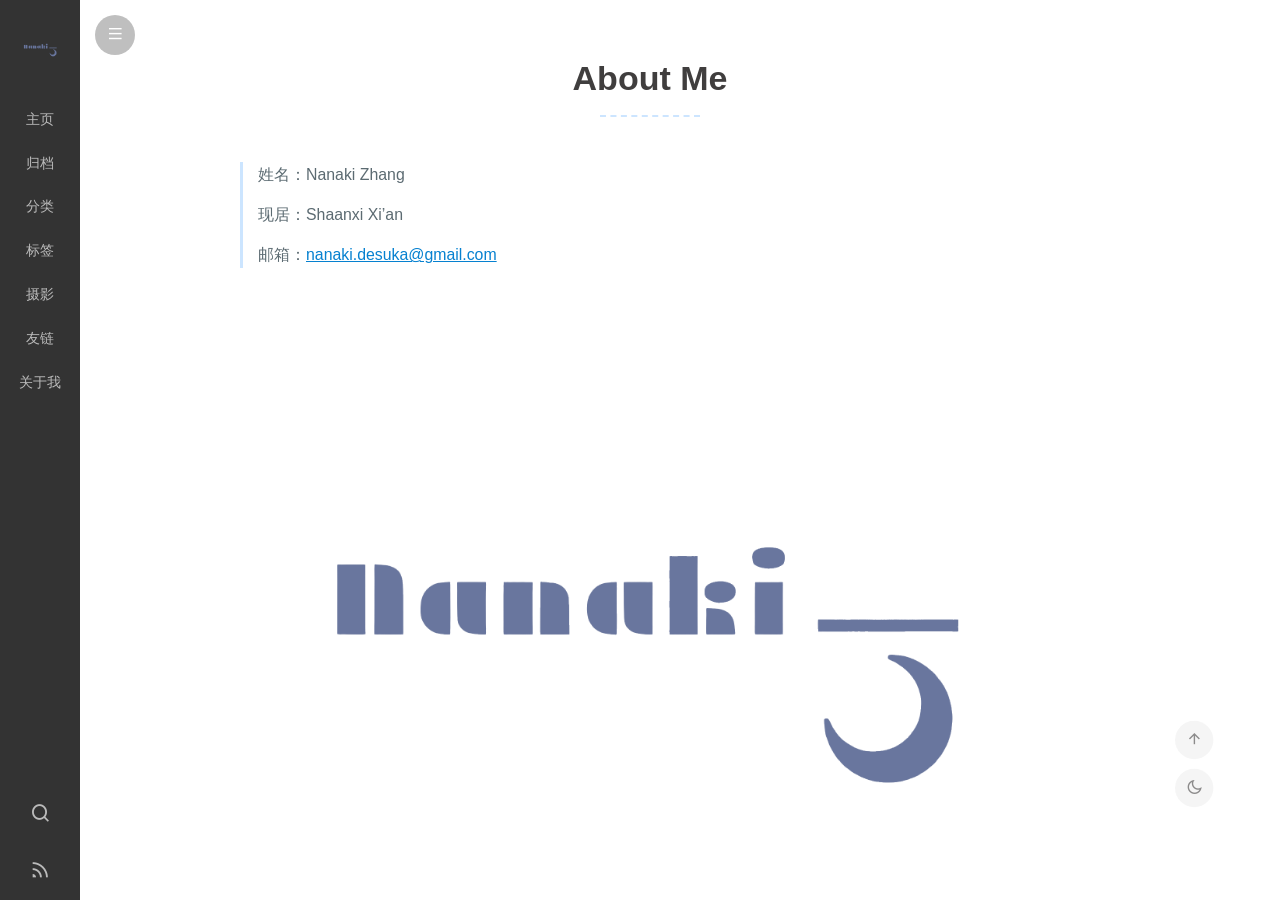
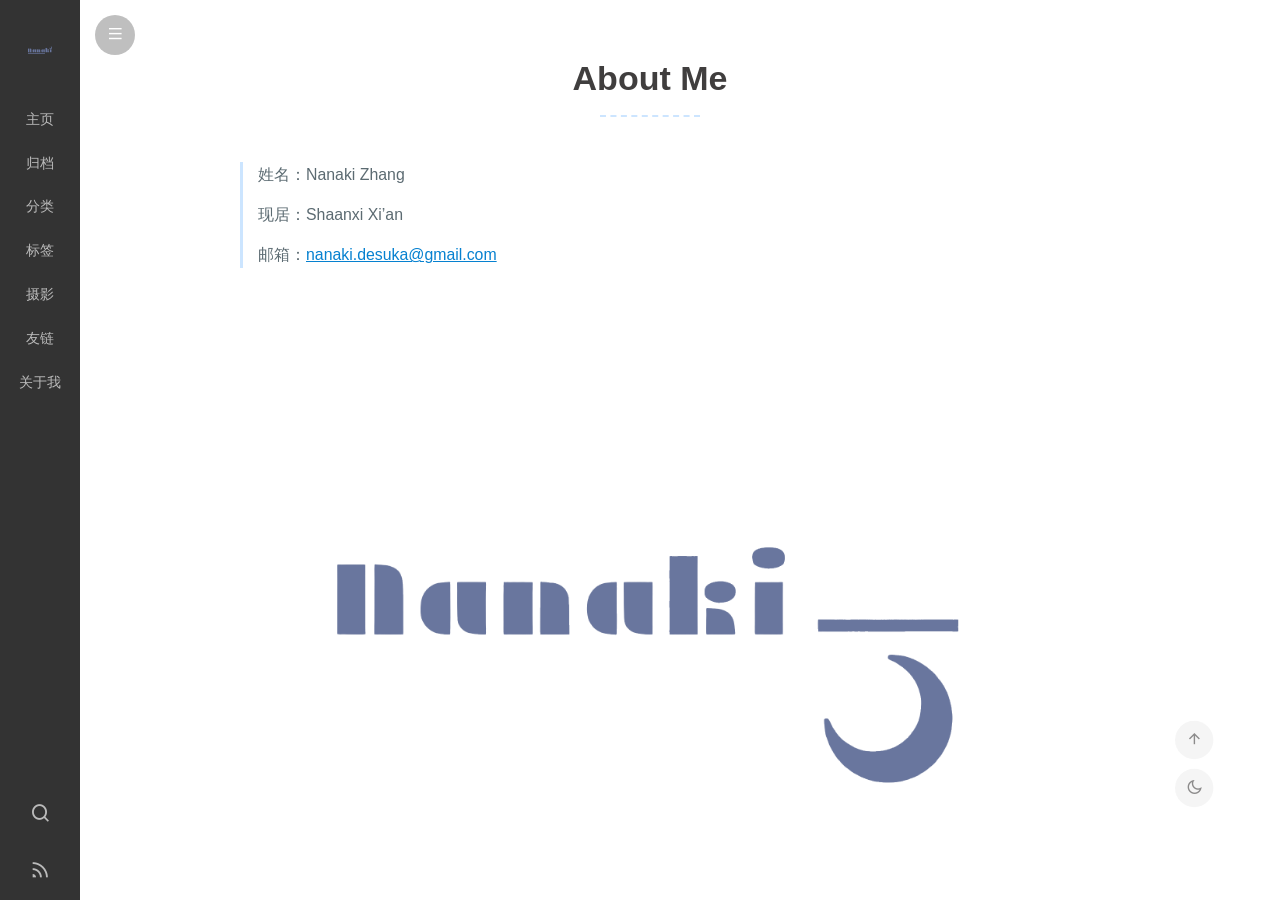
